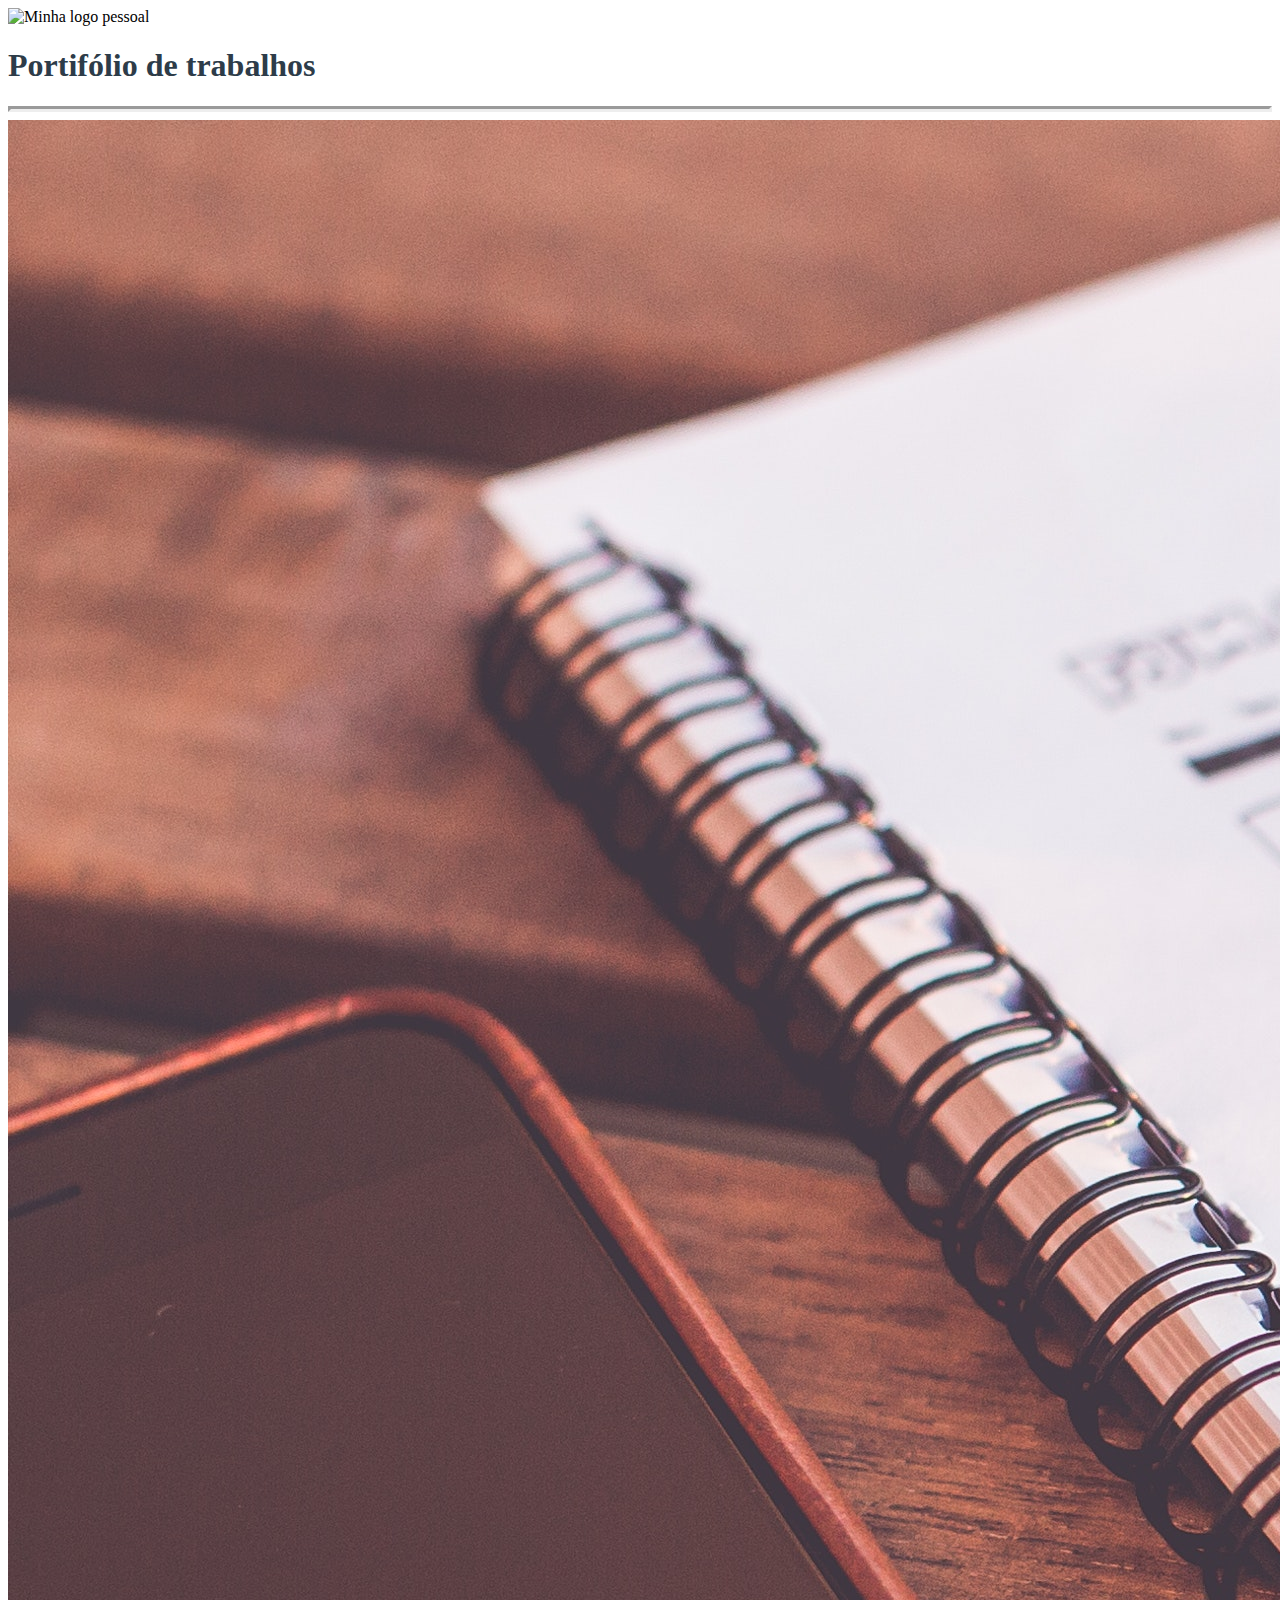
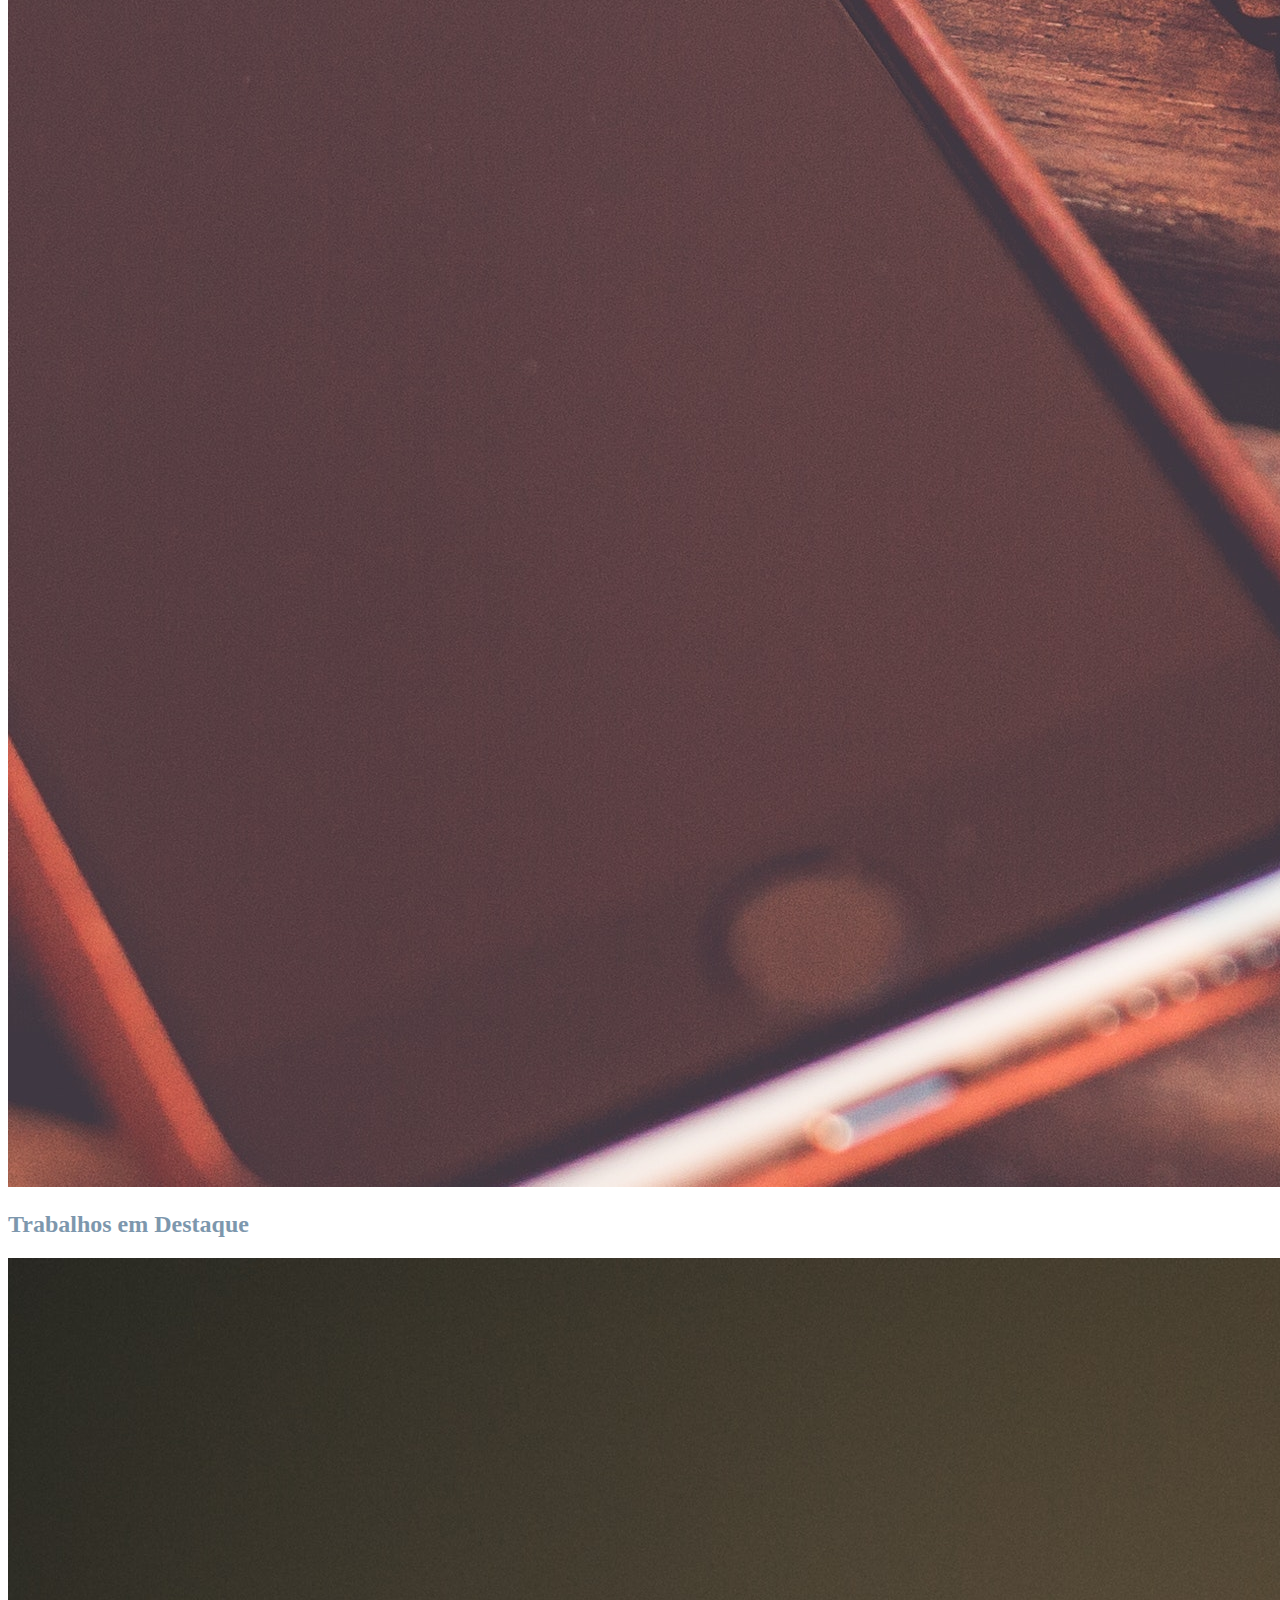
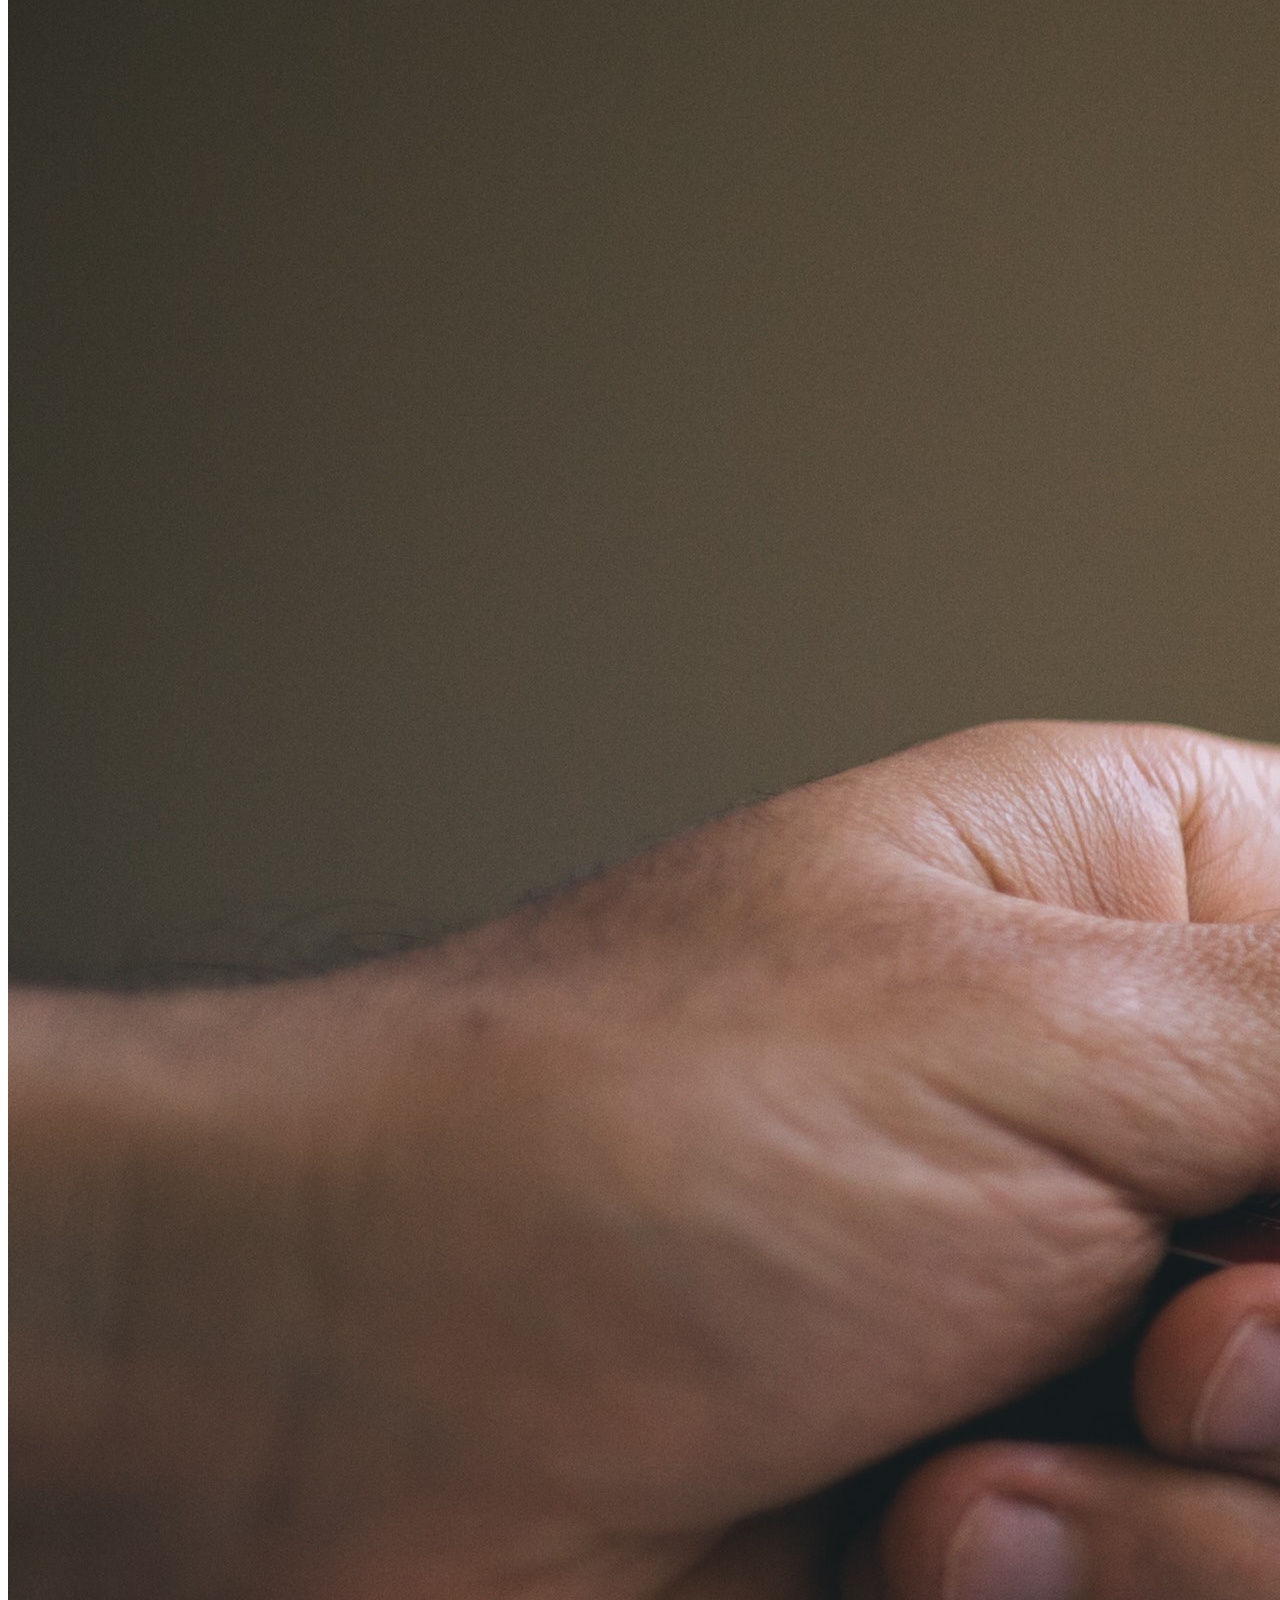
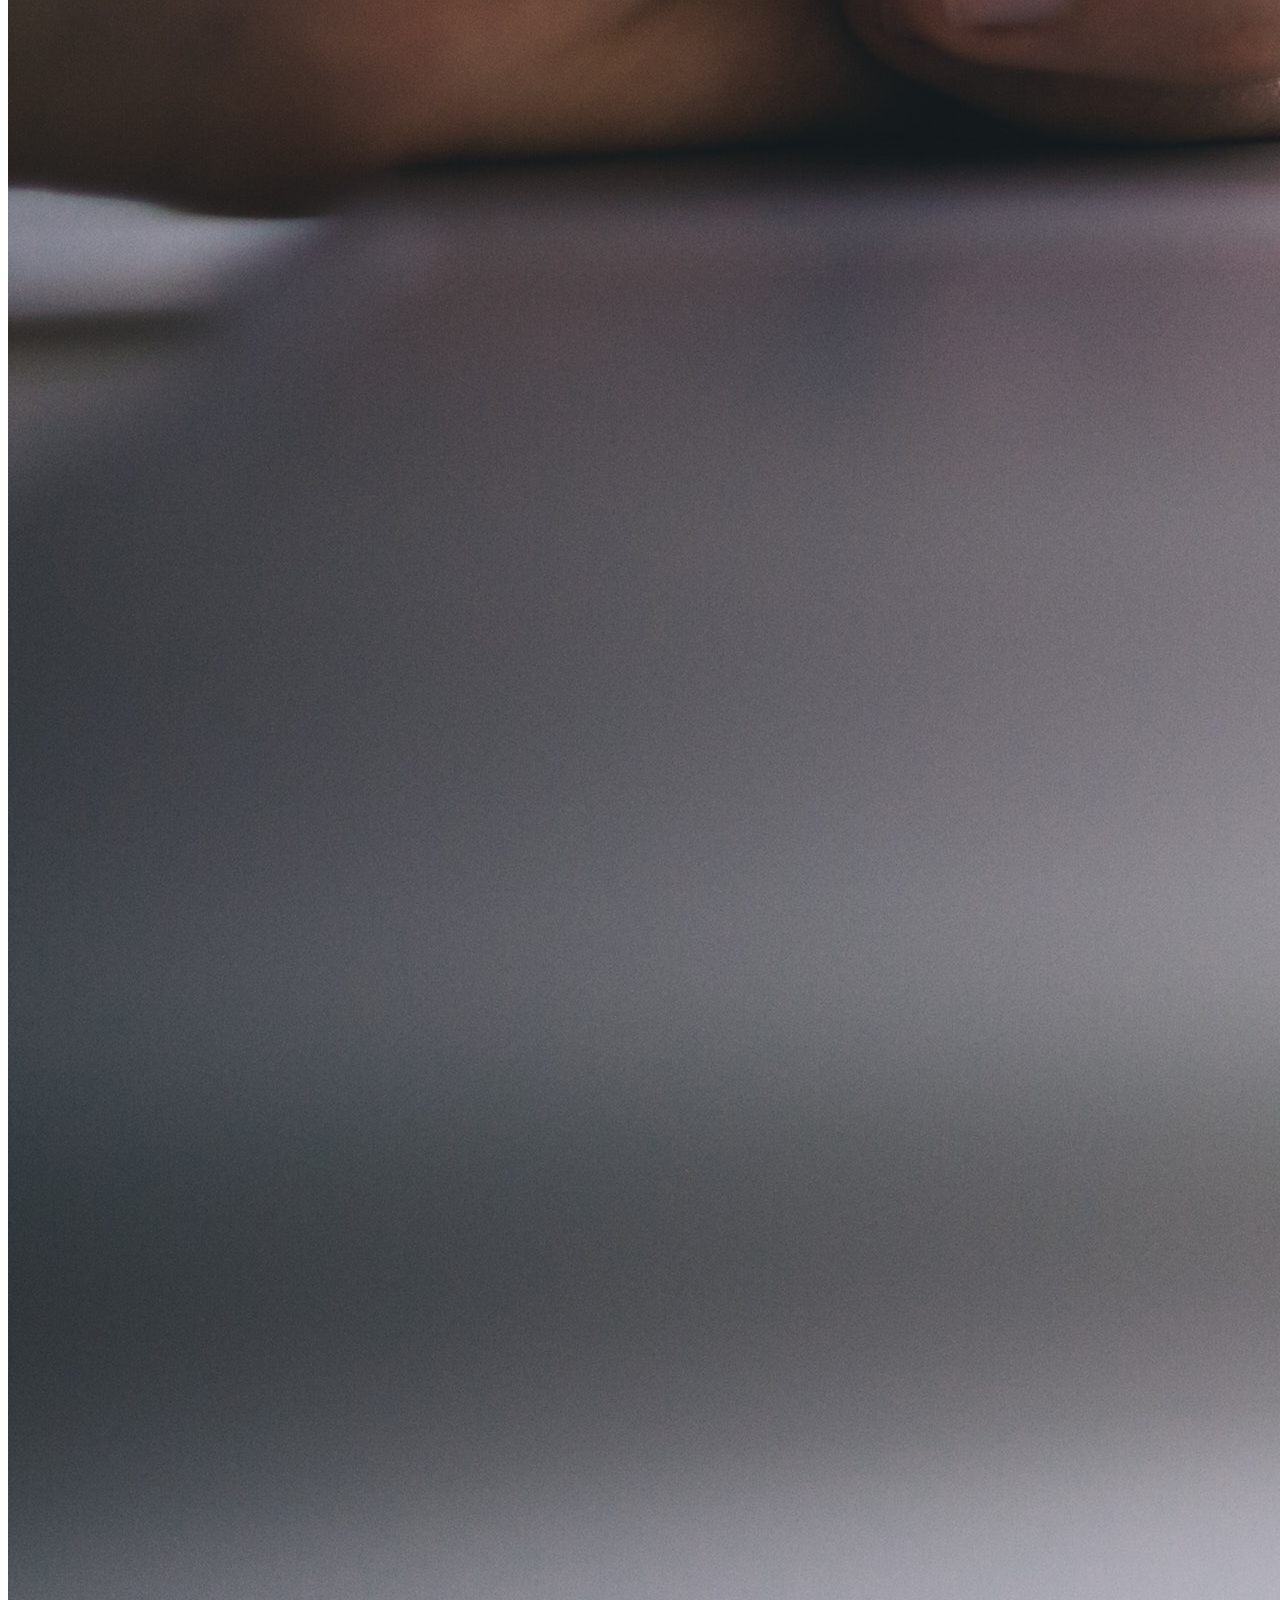
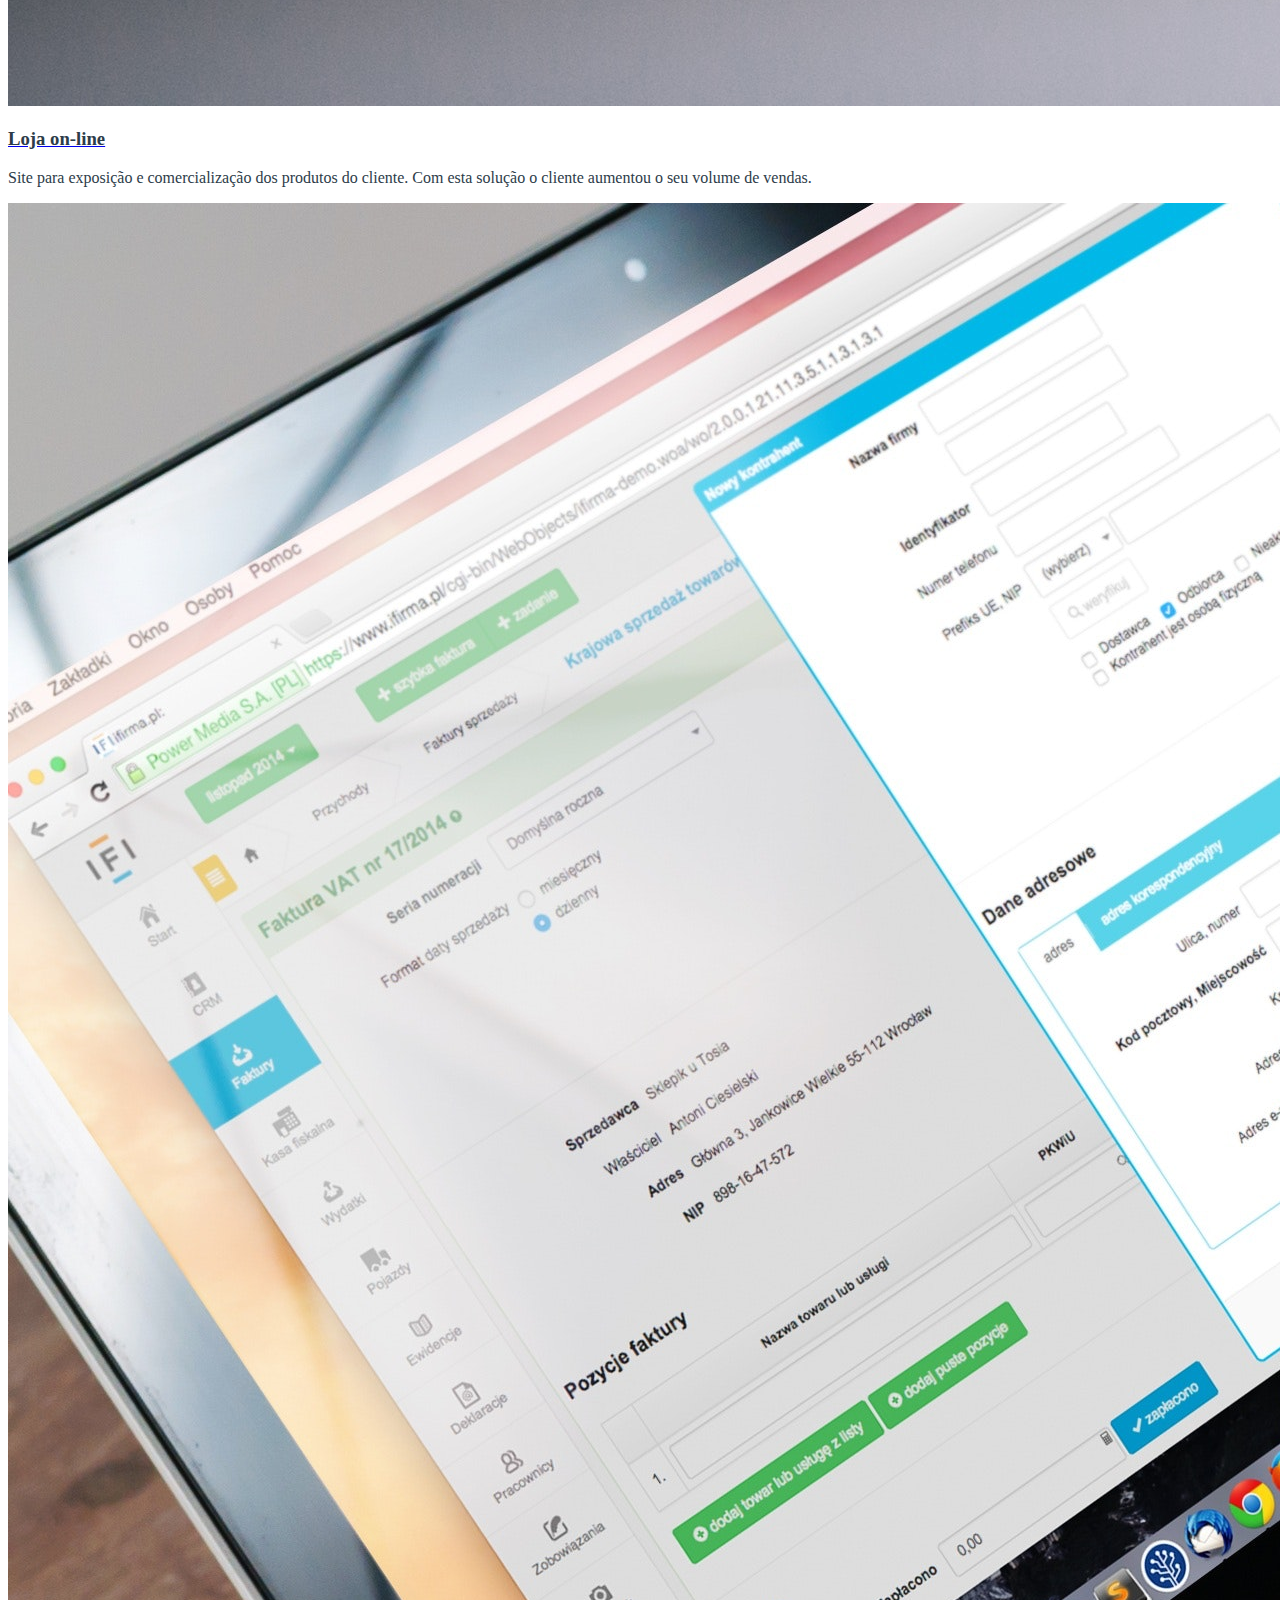
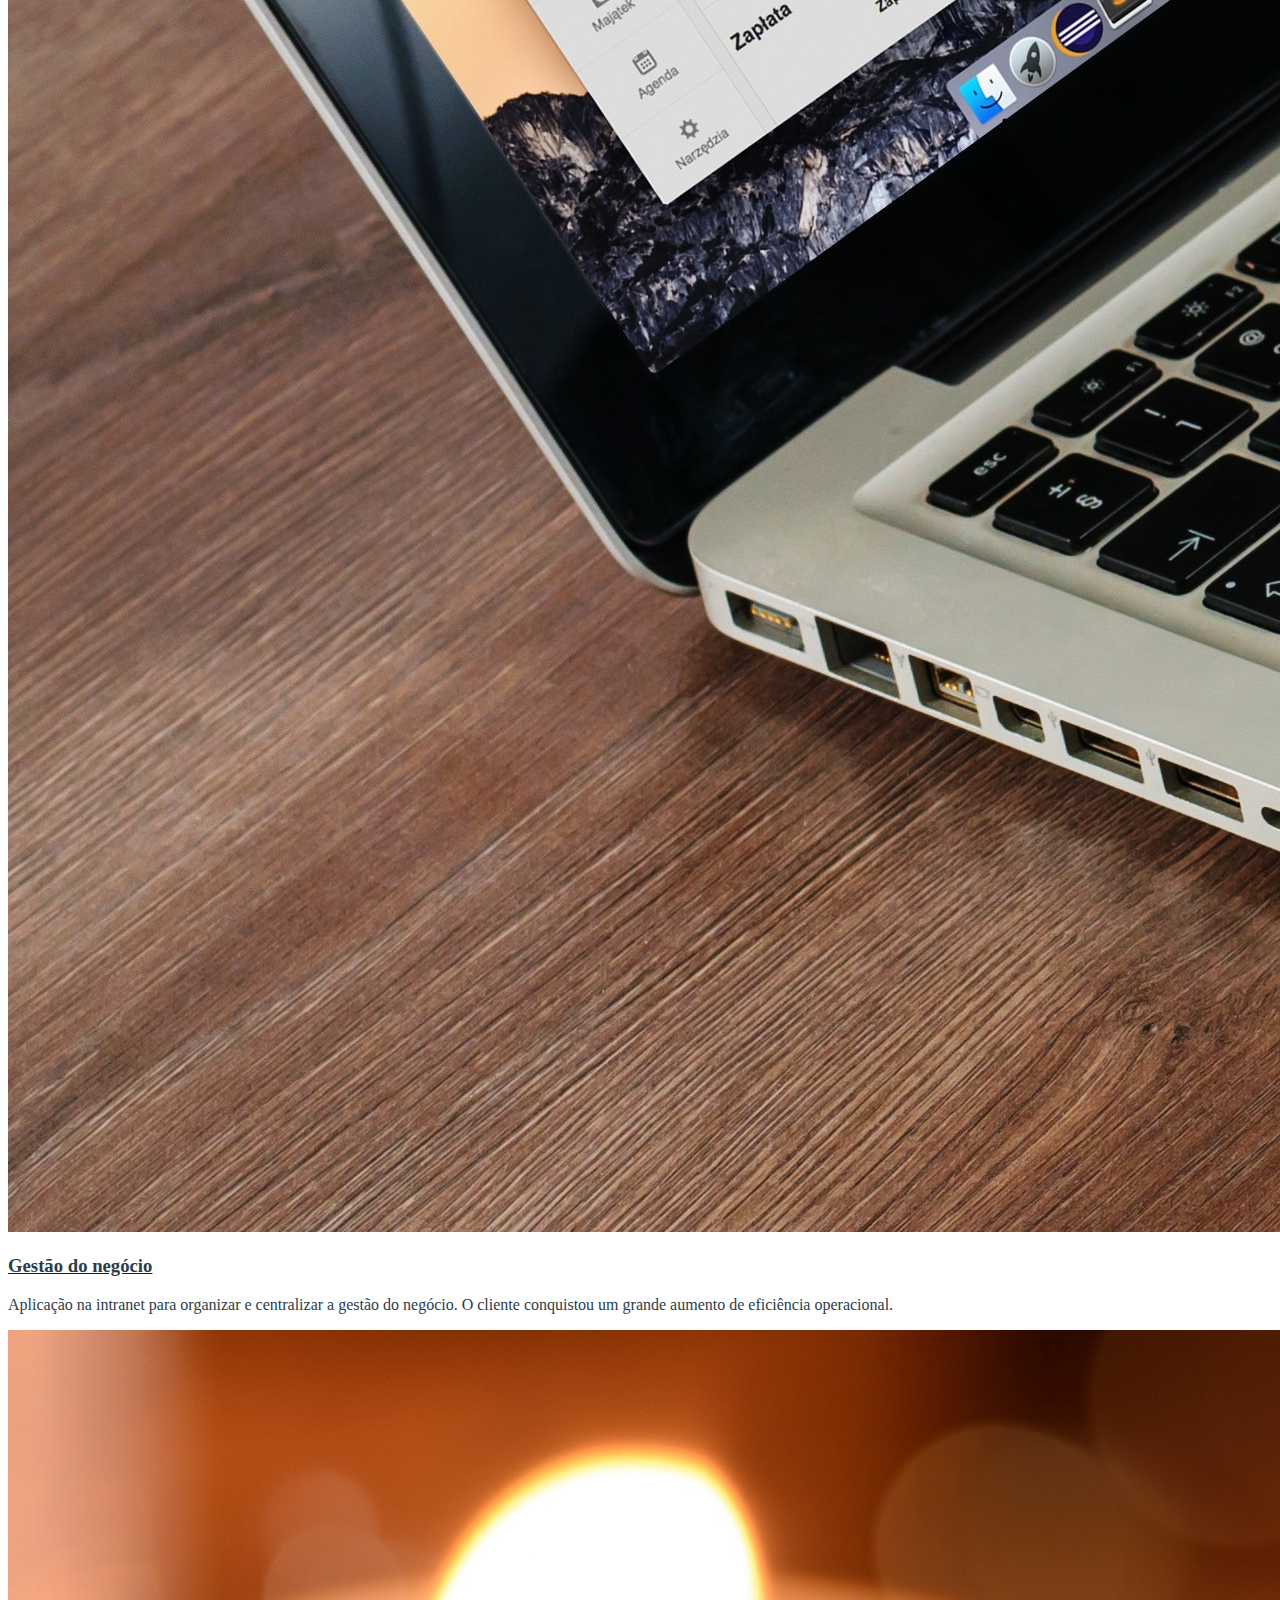
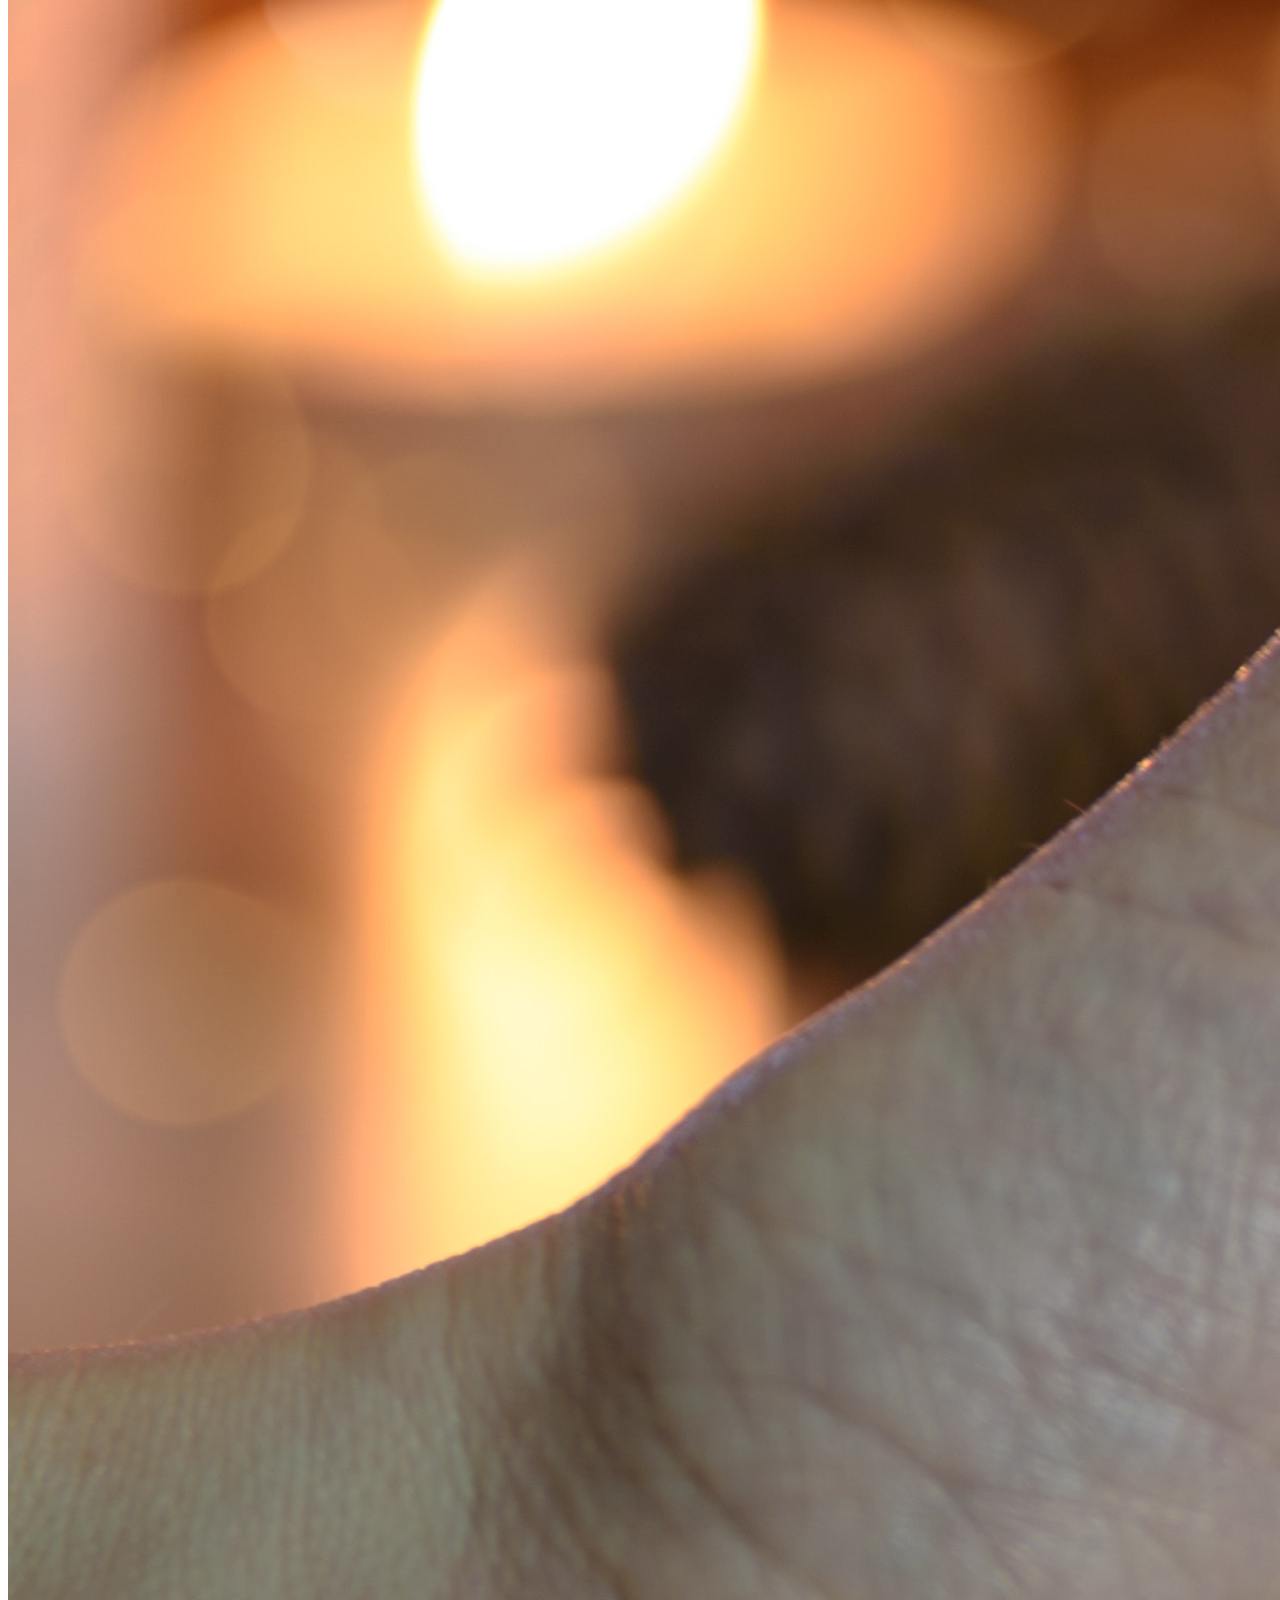
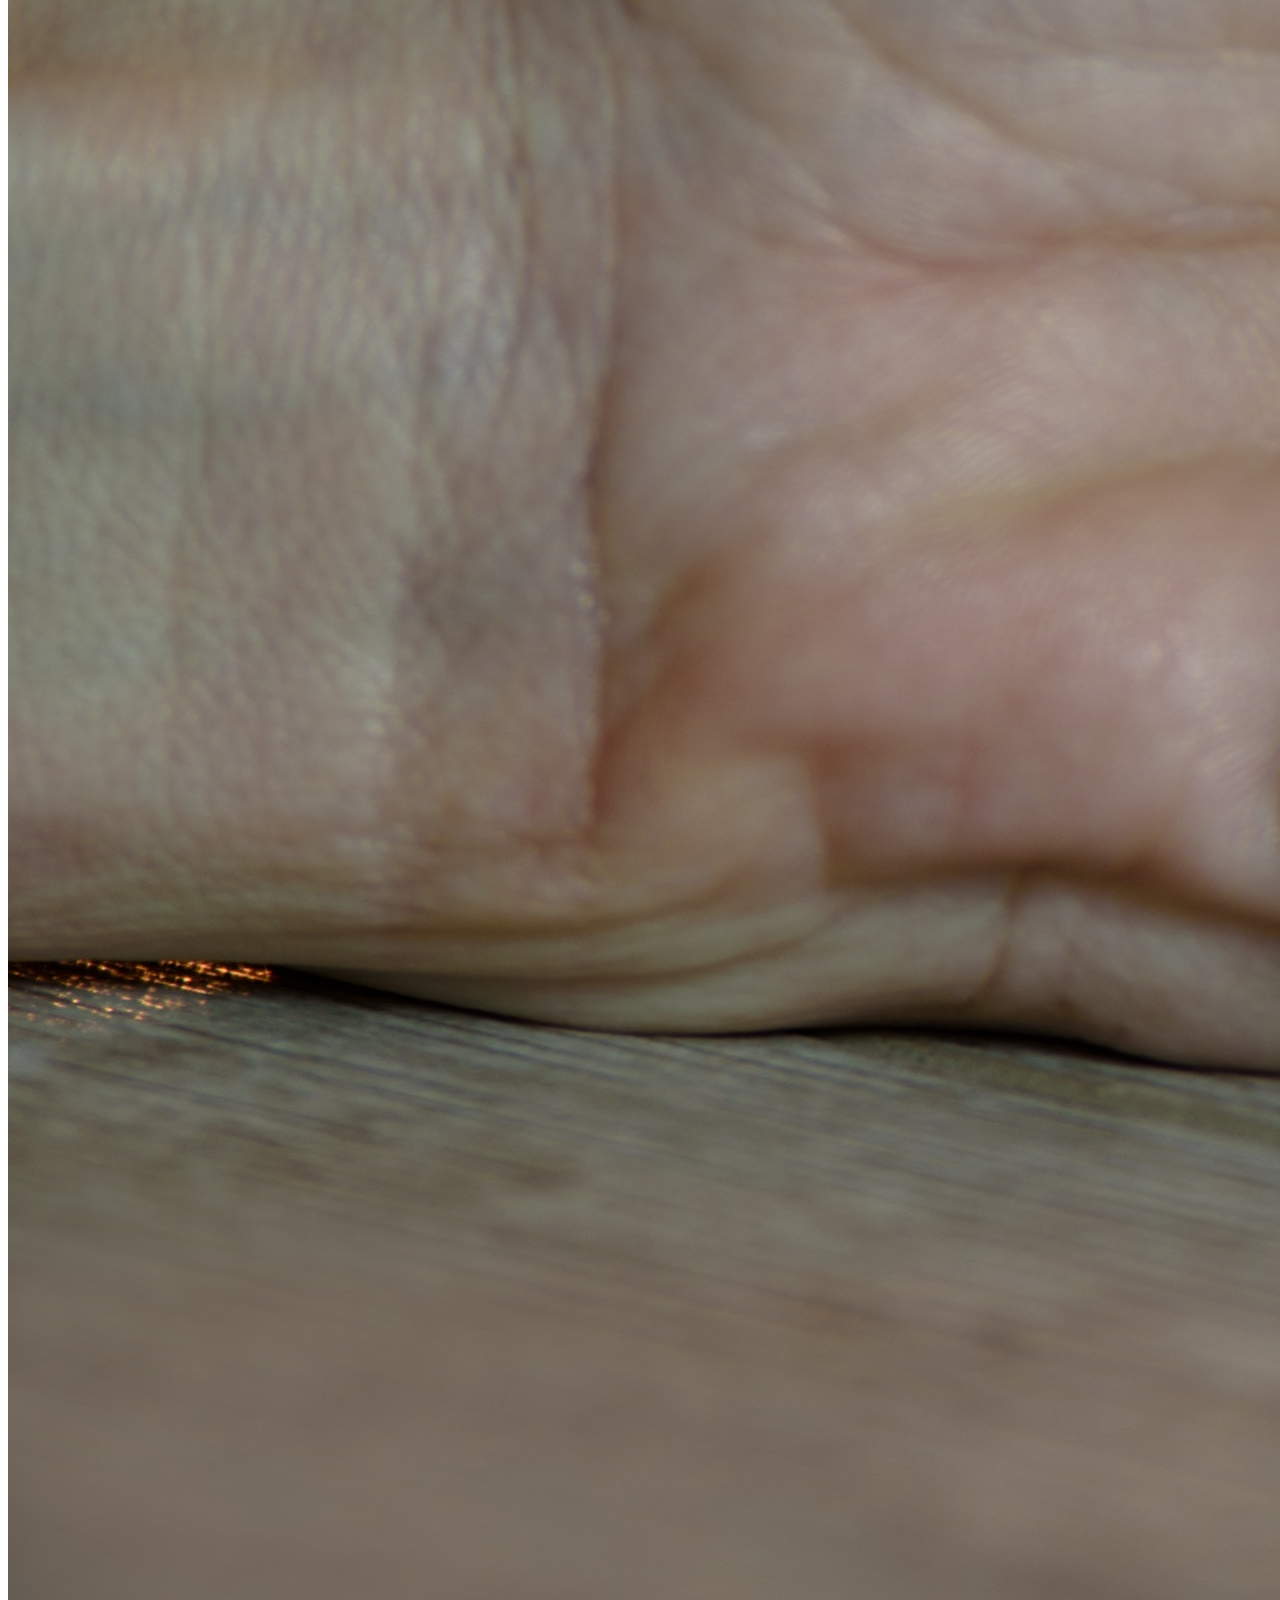
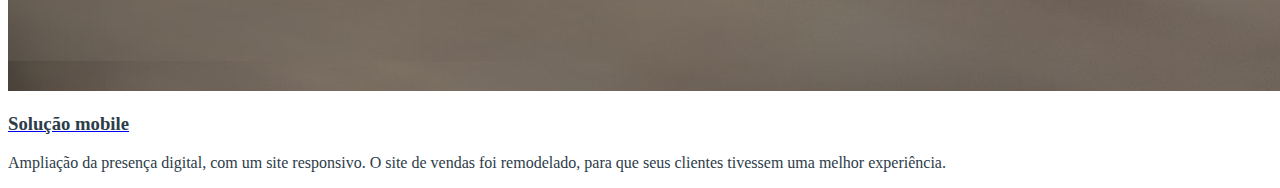
==== p2/index.html @ 9b3cc341 "Início do projeto 2" ====
<!DOCTYPE html>
<html lang="pt-br">
    <head>
        <meta charset="utf-8">
        <title>Meu Portifólio</title>
        <link rel="stylesheet" href="./css/estilo.css">
    </head>
    <body>
        <header>
            <img src="./img/logo.png" alt="Minha logo pessoal">
            <h1>Portifólio de trabalhos</h1>
            <hr>
        </header>
        <main>
            <img src="./img/planejamento.jpg" alt="Ilustração para trabalhos realizados, com o tema desenvolvimento de sites">
            <h2>Trabalhos em Destaque</h2>
            <div id="trabalhos-destaque">
                <article>
                    <img src="./img/trabalho-01.jpg" alt="Ilustração de um trabalho de construção de uma loja on-line">
                    <a href="./portifolio/trabalho_01.html"><h3>Loja on-line</h3></a>
                    <p>Site para exposição e comercialização dos produtos do cliente. Com esta solução o cliente aumentou o seu volume de vendas.</p>
                </article>
                <article>
                    <img src="./img/trabalho-02.jpg" alt="Ilustração de um trabalho de construção de uma aplicação na intranet para gestão do negócio">
                    <a href="./portifolio/trabalho_02.html"><h3>Gestão do negócio</h3></a>
                    <p>Aplicação na intranet para organizar e centralizar a gestão do negócio. O cliente conquistou um grande aumento de eficiência operacional.</p>
                </article>
                <article>
                    <img src="./img/trabalho-03.jpg" alt="Ilustração de um trabalho de construção de um site responsivo para dispositivos móveis">
                    <a href="./portifolio/trabalho_03.html"><h3>Solução mobile</h3></a>
                    <p>Ampliação da presença digital, com um site responsivo. O site de vendas foi remodelado, para que seus clientes tivessem uma melhor experiência.</p>
                </article>
            </div>
        </main>
    </body>
</html>
---- p2/css/estilo.css ----
* {
    box-sizing: border-box;
}
 {
    color: #02b3e4;
}
h1, h3, p {
    color: #2d3c49;
}
hr, h2 {
    color: #7d97ad;
}
hr {
    border-width: 3px;
}
p {
    
}
img {

}
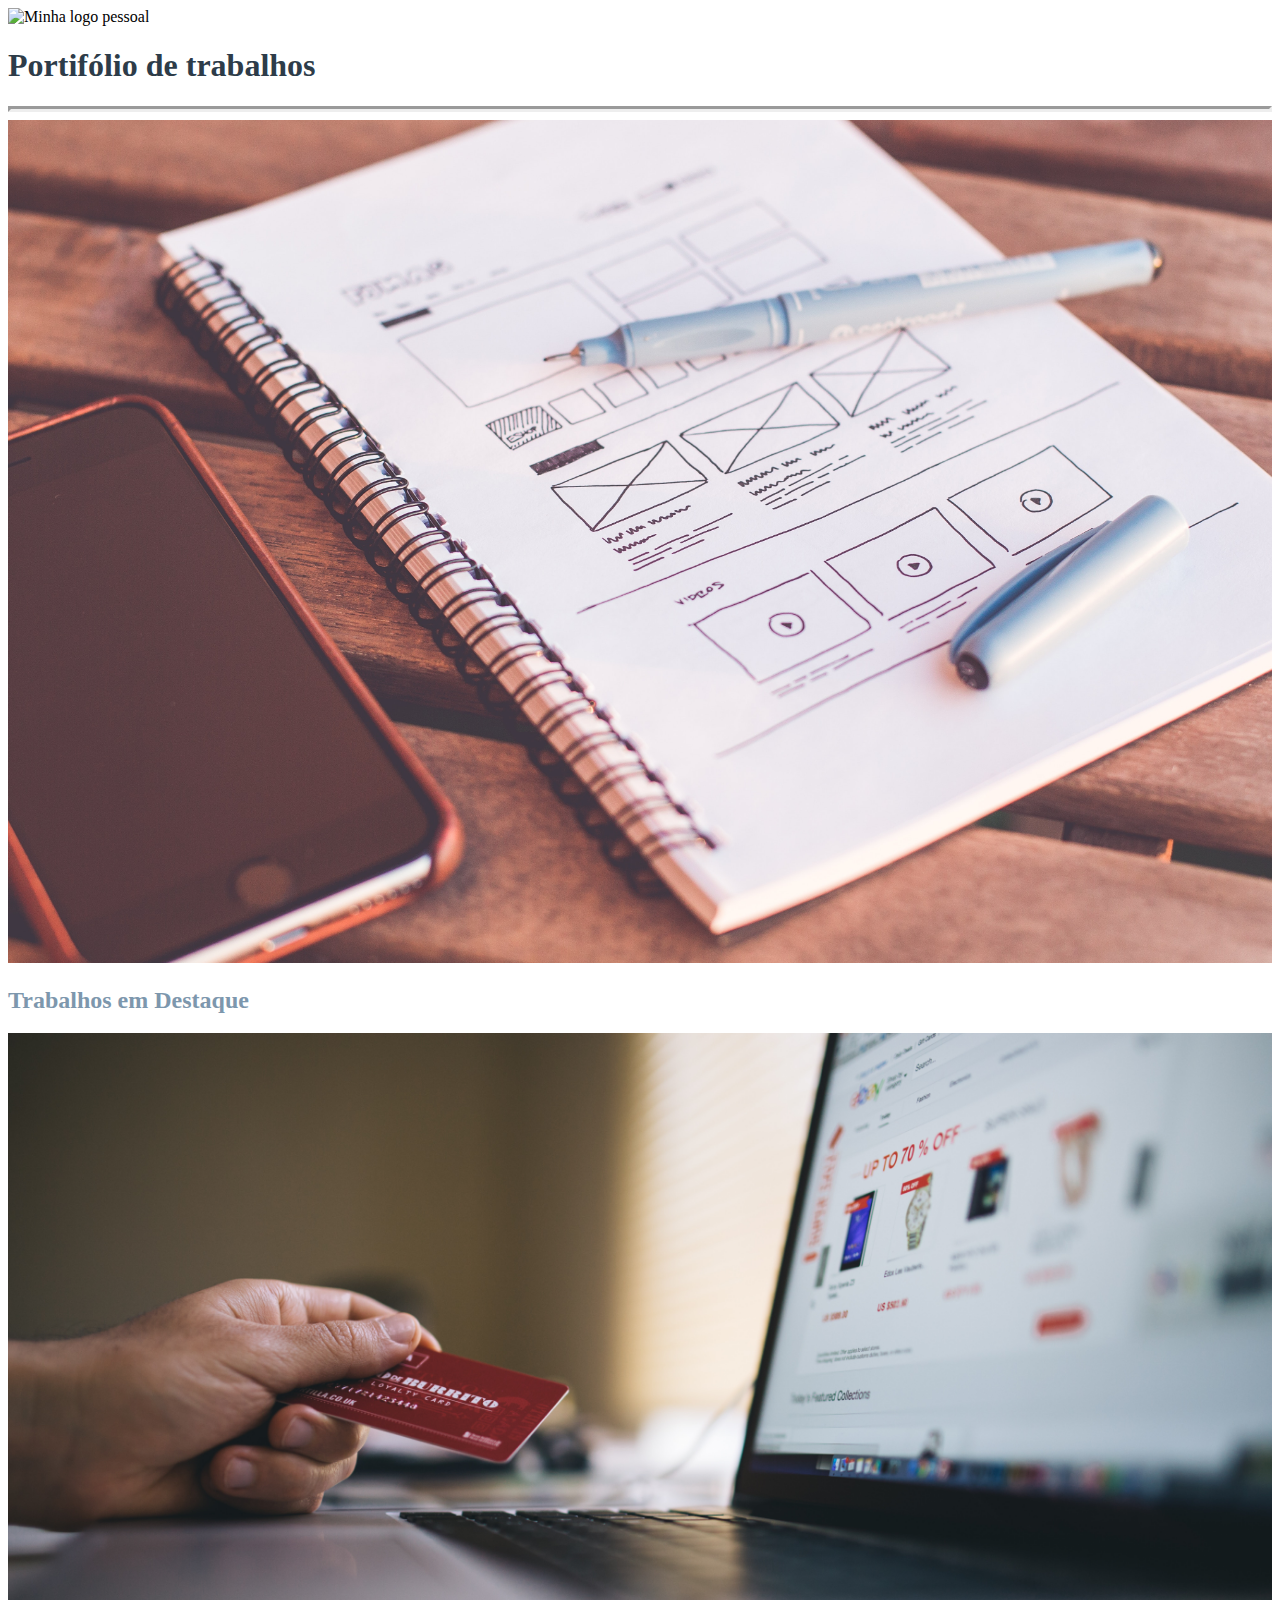
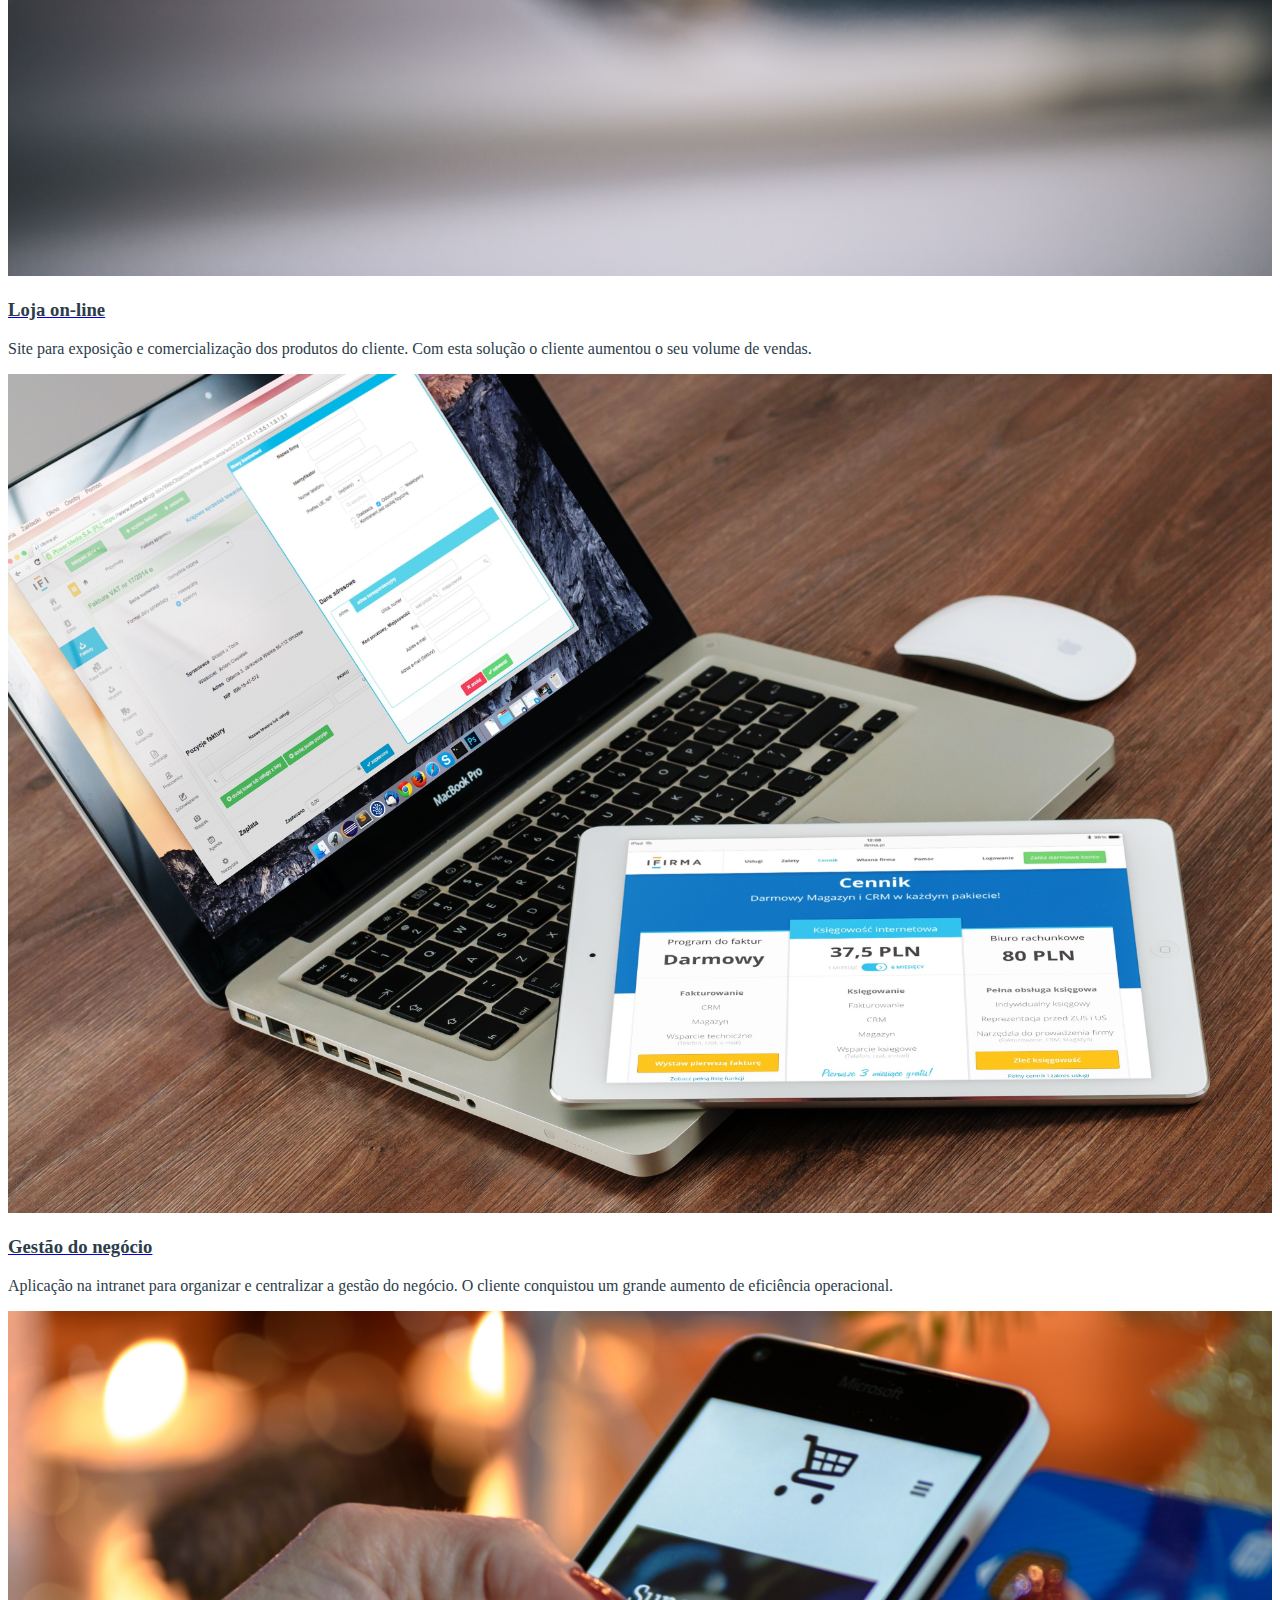
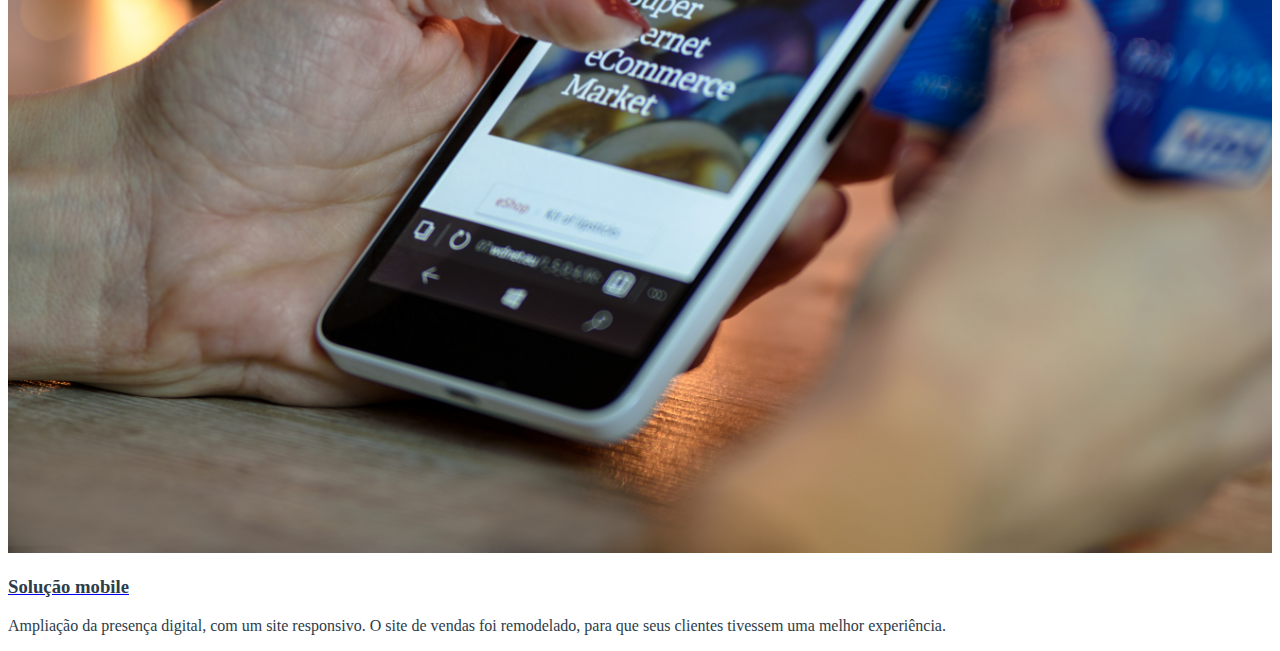
==== commit 03ae225c: "Inicio da responsividade do código" ====
--- a/p2/index.html
+++ b/p2/index.html
@@ -2,6 +2,7 @@
 <html lang="pt-br">
     <head>
         <meta charset="utf-8">
+        <meta name="viewport" content="width=device-width, initial-scale=1">
         <title>Meu Portifólio</title>
         <link rel="stylesheet" href="./css/estilo.css">
     </head>
--- a/p2/css/estilo.css
+++ b/p2/css/estilo.css
@@ -14,8 +14,8 @@
     border-width: 3px;
 }
 p {
-    
+
 }
 img {
-
+    max-width: 100%
 }
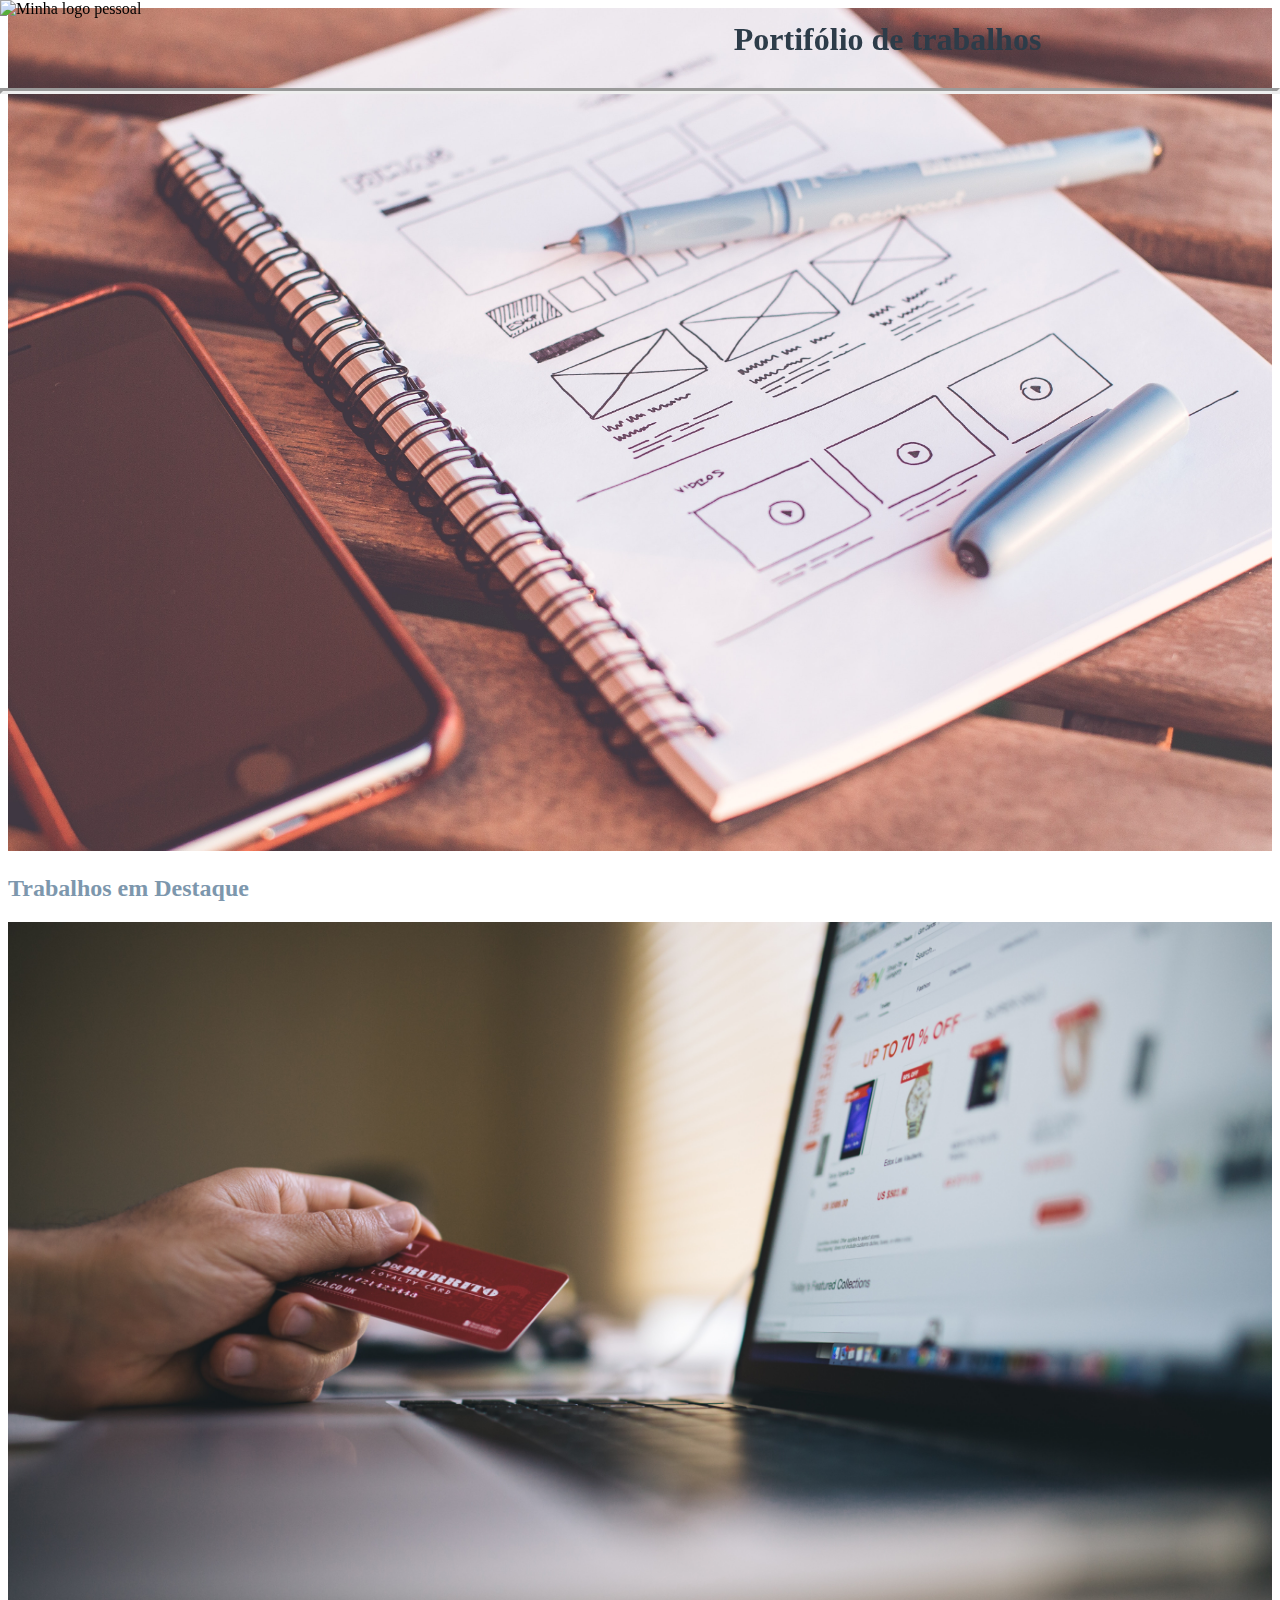
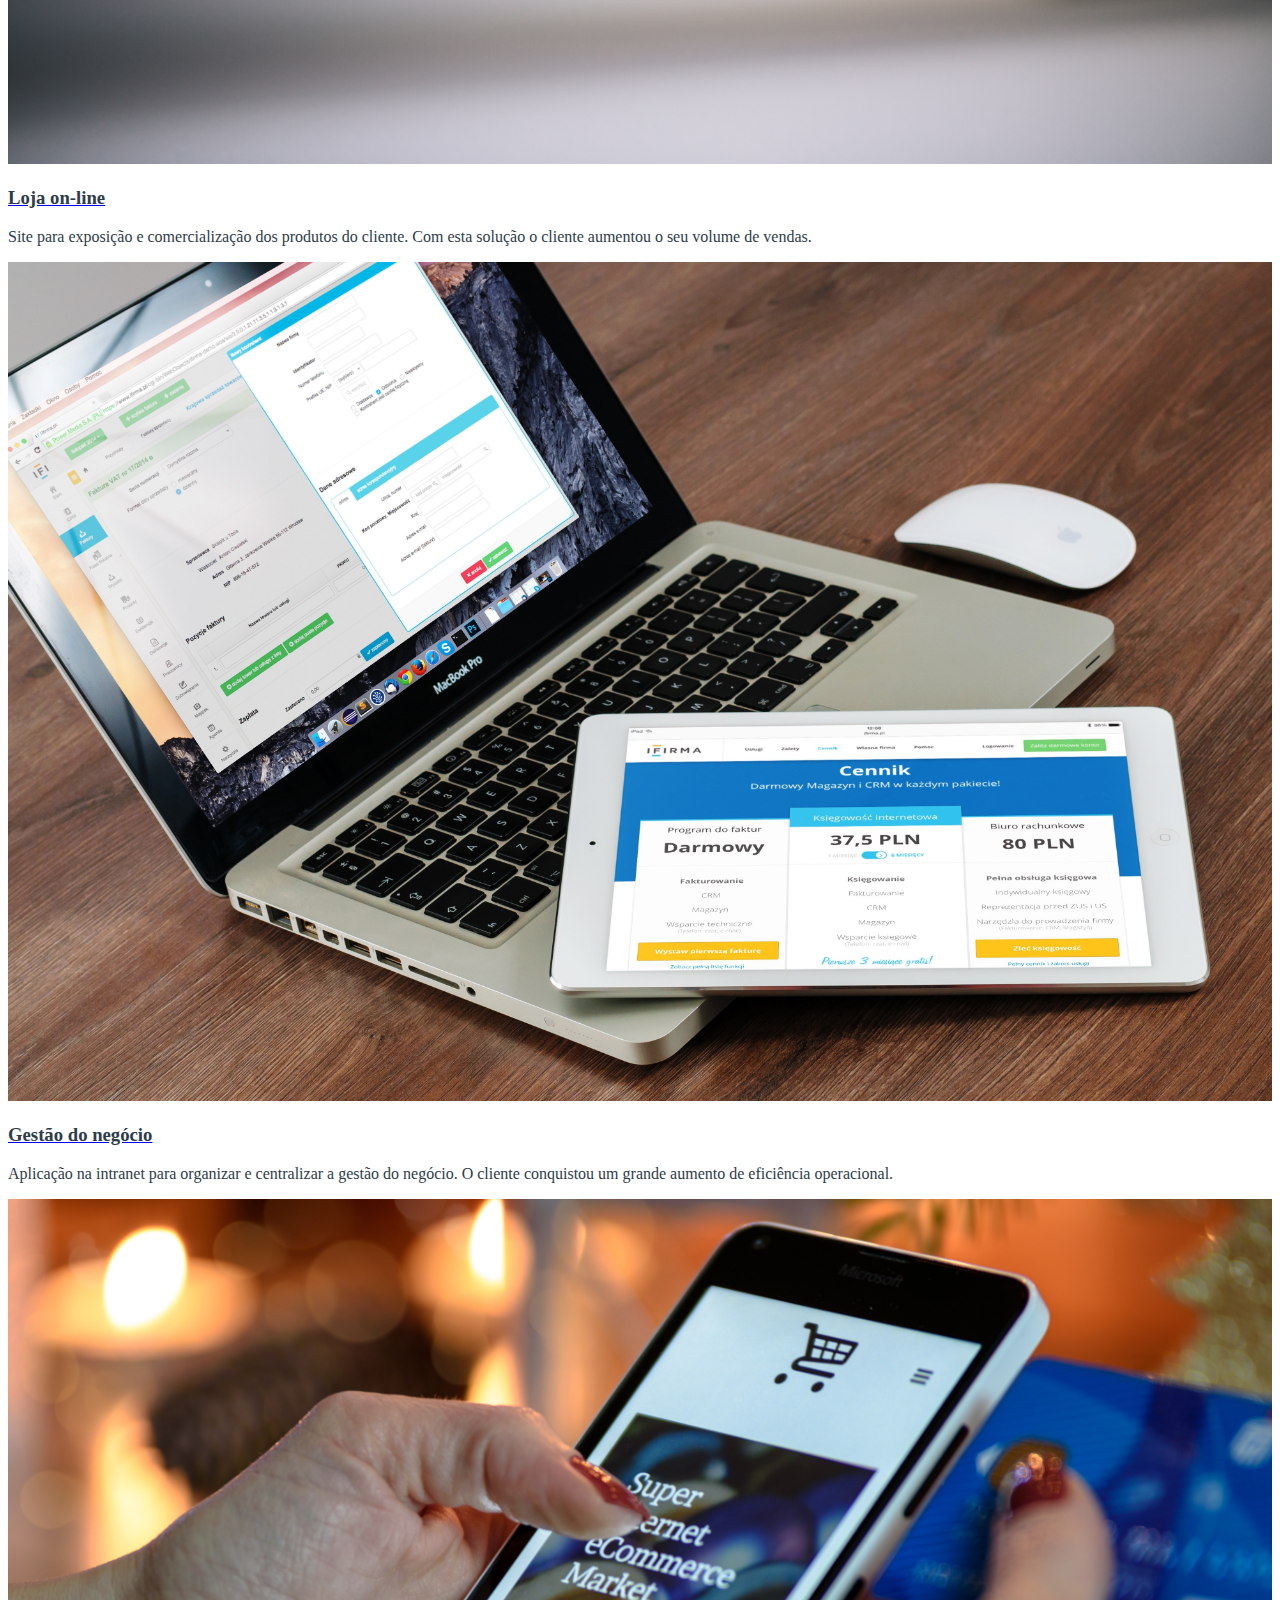
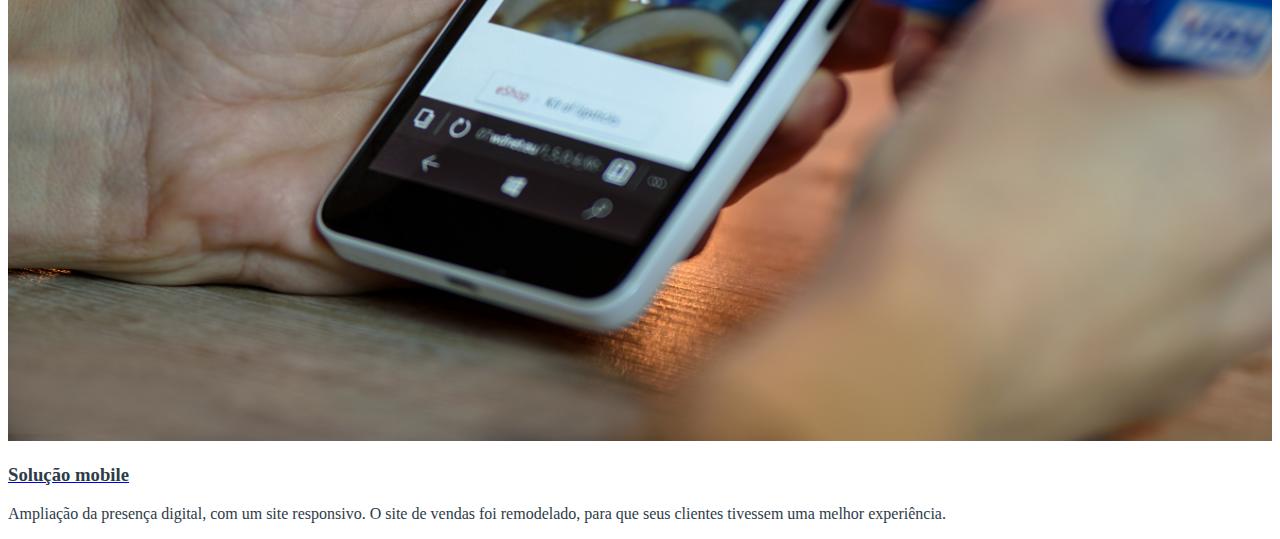
==== commit 9d0595ce: "Ajustes na Formatação do cabeçalho" ====
--- a/p2/index.html
+++ b/p2/index.html
@@ -8,8 +8,12 @@
     </head>
     <body>
         <header>
-            <img src="./img/logo.png" alt="Minha logo pessoal">
-            <h1>Portifólio de trabalhos</h1>
+            <div class="logo">
+                <img src="./img/logo.png" alt="Minha logo pessoal">
+            </div>
+            <div class="titulo">
+                <h1>Portifólio de trabalhos</h1>
+            </div>
             <hr>
         </header>
         <main>
--- a/p2/css/estilo.css
+++ b/p2/css/estilo.css
@@ -3,6 +3,9 @@
 }
  {
     color: #02b3e4;
+}
+h1 {
+    text-align: right;
 }
 h1, h3, p {
     color: #2d3c49;
@@ -17,5 +20,20 @@
 
 }
 img {
-    max-width: 100%
+    max-width: 100%;
 }
+header {
+    position: fixed;
+    top: 0;
+    left: 0;
+    width: 100%;
+}
+div.logo {
+    max-width: 30%;
+    display: inline-block;
+}
+div.titulo {
+    width: 70%;
+    display: inline-block;
+    vertical-align: text-top;
+}
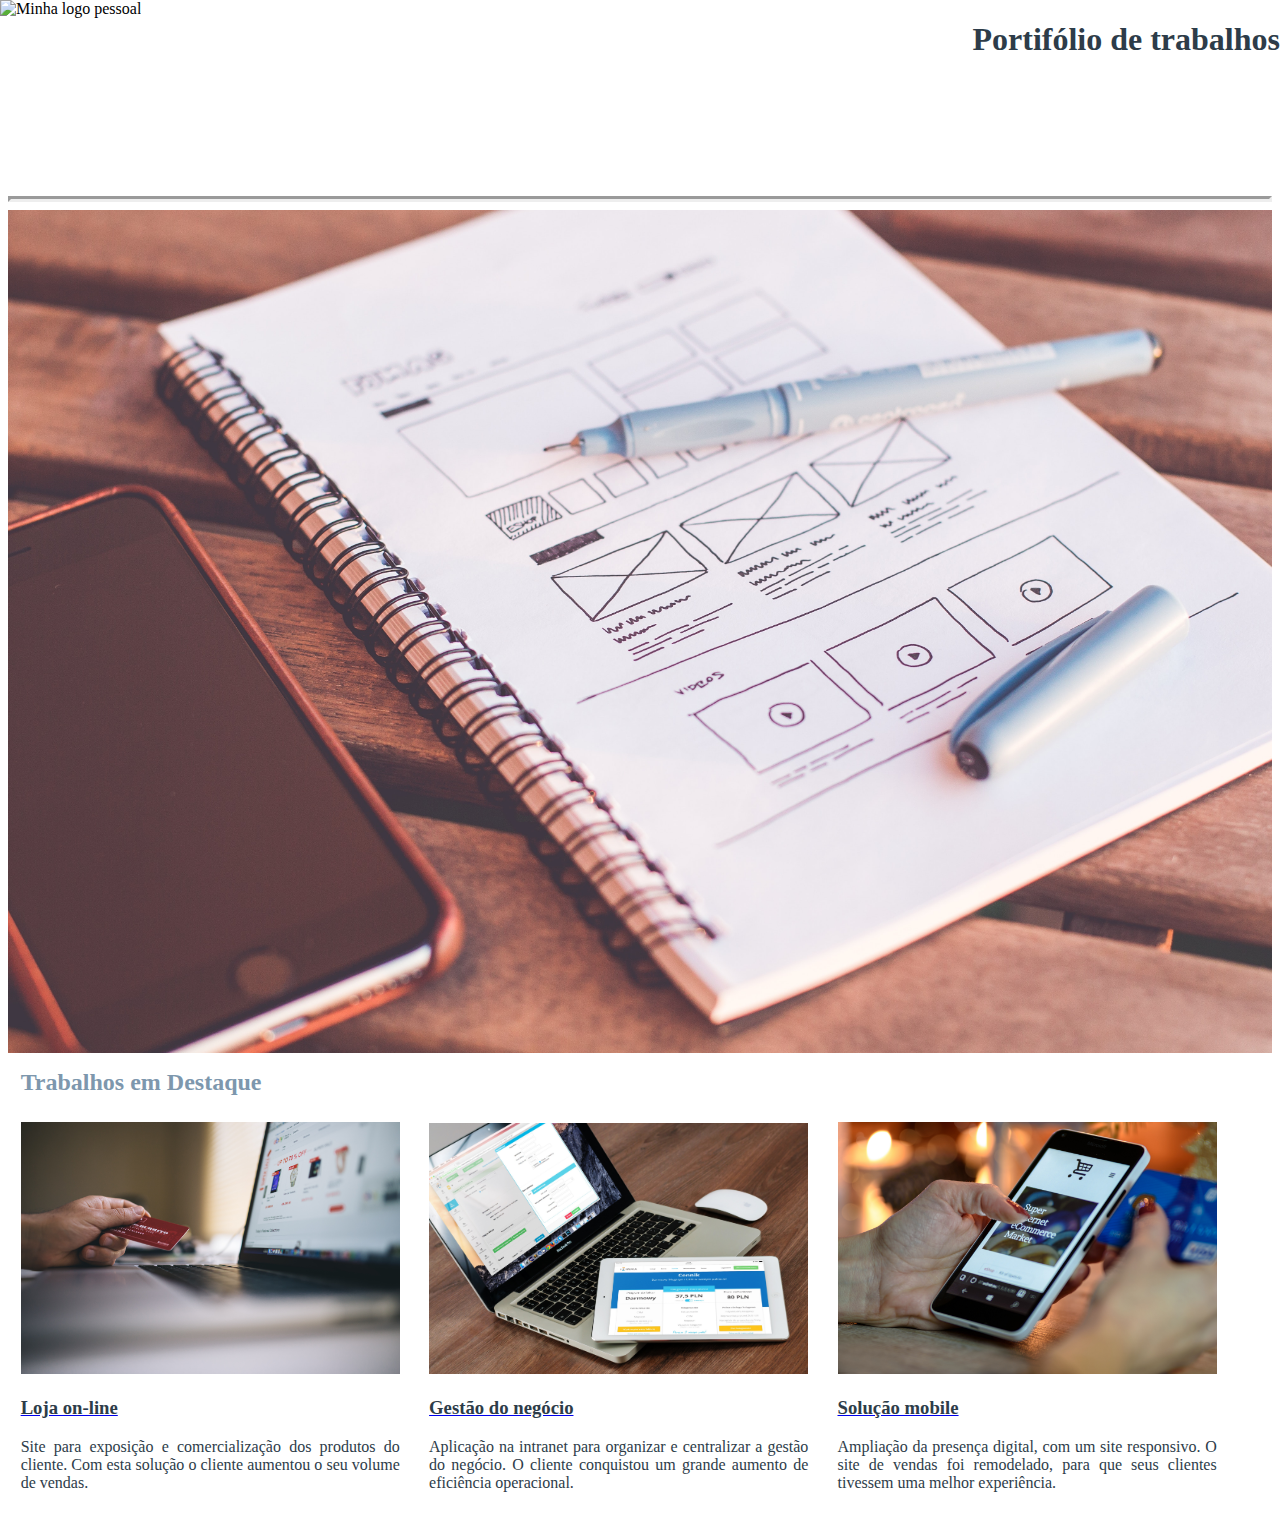
==== commit 6baa1f29: "Acertos no layout" ====
--- a/p2/index.html
+++ b/p2/index.html
@@ -3,20 +3,19 @@
     <head>
         <meta charset="utf-8">
         <meta name="viewport" content="width=device-width, initial-scale=1">
+        <meta name="Description" content="Portifólio com os meus principais trabalhos.">
         <title>Meu Portifólio</title>
         <link rel="stylesheet" href="./css/estilo.css">
     </head>
     <body>
         <header>
-            <div class="logo">
-                <img src="./img/logo.png" alt="Minha logo pessoal">
-            </div>
-            <div class="titulo">
-                <h1>Portifólio de trabalhos</h1>
+            <img class="logo" src="./img/logo.png" alt="Minha logo pessoal">
+            <h1>Portifólio de trabalhos</h1>
+        </header>
+        <main>
+            <div class="cabecalho">
             </div>
             <hr>
-        </header>
-        <main>
             <img src="./img/planejamento.jpg" alt="Ilustração para trabalhos realizados, com o tema desenvolvimento de sites">
             <h2>Trabalhos em Destaque</h2>
             <div id="trabalhos-destaque">
--- a/p2/css/estilo.css
+++ b/p2/css/estilo.css
@@ -1,11 +1,11 @@
 * {
     box-sizing: border-box;
 }
- {
-    color: #02b3e4;
-}
 h1 {
     text-align: right;
+}
+h2 {
+    margin: 1%;
 }
 h1, h3, p {
     color: #2d3c49;
@@ -16,24 +16,36 @@
 hr {
     border-width: 3px;
 }
-p {
-
-}
 img {
     max-width: 100%;
+    height: auto;
 }
 header {
     position: fixed;
     top: 0;
     left: 0;
     width: 100%;
+    background-color: #ffffff;
 }
-div.logo {
+div.cabecalho {
+    min-height: 180px;
+}
+article {
+    display: inline-block;
     max-width: 30%;
-    display: inline-block;
+    height: auto;
+    text-align: justify;
+    margin: 1%;
+    border: 0;
+    padding: 0;
 }
-div.titulo {
-    width: 70%;
-    display: inline-block;
-    vertical-align: text-top;
+.logo {
+    float: left;
+    margin-right: 8px;
 }
+div.trabalhos-destaque {
+    width: 100%;
+    margin: 0;
+    border: 0;
+    padding: 0;
+}
